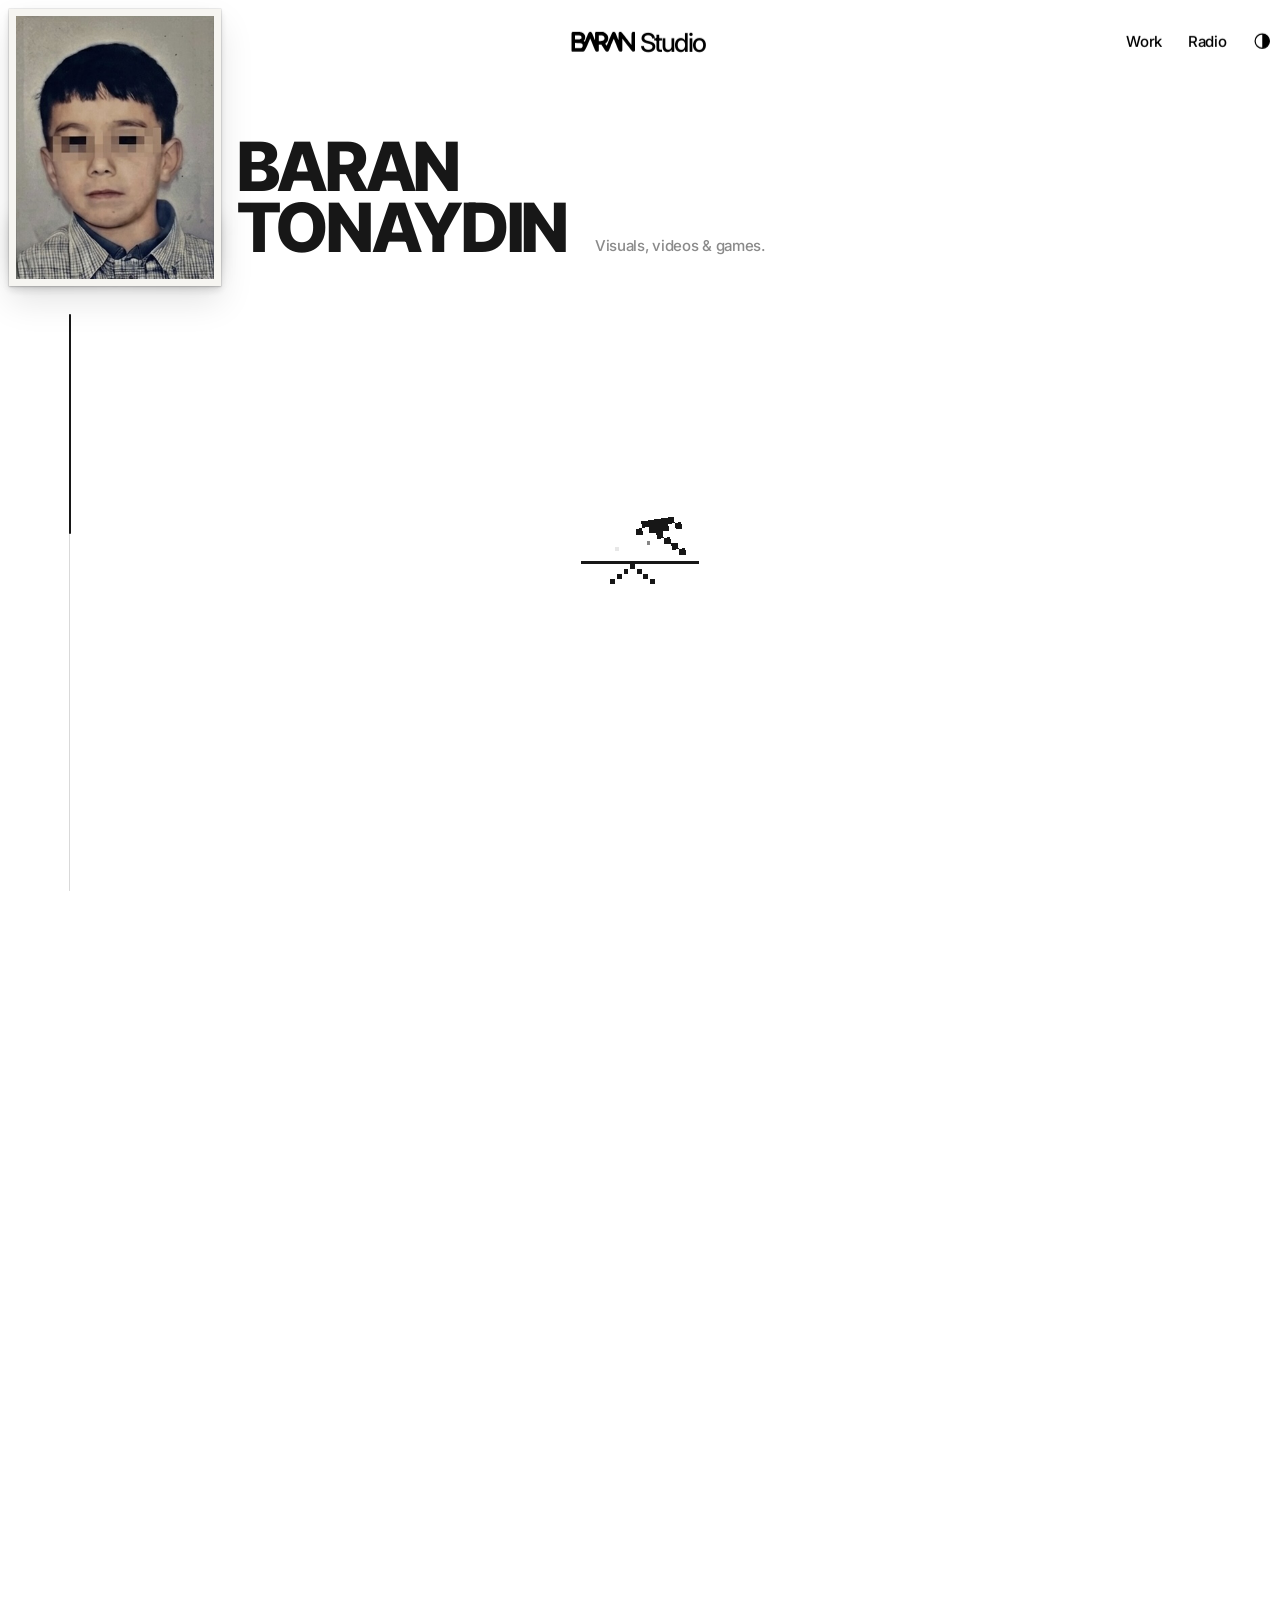
==== index.html @ 162d2691 "Describe the work as visuals, videos and games Co-Authored-By: Claude Opus 5.5 <noreply@anthropic.co" ====
<!DOCTYPE html>
<html lang="fr">
<head>
<meta charset="UTF-8">
<meta name="viewport" content="width=device-width, initial-scale=1.0">
<title>ΒΛRΛΝ Studio</title>
<meta name="description" content="ΒΛRΛΝ Studio.">
<link rel="icon" href="/assets/favicon.png" type="image/png">
<link rel="preconnect" href="https://fonts.googleapis.com">
<link rel="preconnect" href="https://fonts.gstatic.com" crossorigin>
<link href="https://fonts.googleapis.com/css2?family=Inter:wght@500&family=Inter+Tight:wght@800&display=swap" rel="stylesheet">
<link rel="preload" as="image" href="/assets/photo.jpg" fetchpriority="high">
<link rel="stylesheet" href="/style.css">
<script>
  // Runs before the first paint so a dark visitor never sees a white flash.
  (() => {
    let saved = null;
    try { saved = localStorage.getItem("theme"); } catch {}
    const dark = saved ? saved === "dark"
                       : matchMedia("(prefers-color-scheme: dark)").matches;
    if (dark) document.documentElement.dataset.theme = "dark";

    // The veil belongs to a genuine arrival on the site. Coming back to this
    // page from Work or Radio, a word is already remembered, so it is skipped.
    try {
      if (!sessionStorage.getItem("page-word")) {
        document.documentElement.dataset.veil = "";
      }
    } catch {
      document.documentElement.dataset.veil = "";
    }

    // Where the rail's thumb was on the page just left, so it is painted
    // there from the very first frame and can glide up from it.
    try {
      const at = sessionStorage.getItem("rail-at");
      if (at) document.documentElement.style.setProperty("--rail-was", at);
    } catch {}
  })();
</script>
</head>
<body class="is-home">

<div class="intro" aria-hidden="true">
  <svg class="intro__logo" viewBox="0 0 392 126" fill="none" xmlns="http://www.w3.org/2000/svg">
    <defs>
      <mask id="intro-pen" maskUnits="userSpaceOnUse" x="-20" y="-20" width="432" height="166">
        <path class="pen" pathLength="1" style="--d:0.459s;--t:0.000s" d="M78 114H11V11H52C66 11 74 21 74 35C74 49 66 59 52 59H11"/>
        <path class="pen" pathLength="1" style="--d:0.113s;--t:0.459s" d="M52 59C70 59 77.500 72 77.500 86C77.500 101 68 114 55 114"/>
        <path class="pen" pathLength="1" style="--d:0.334s;--t:0.572s" d="M82 127L97 58L115 12L157 127"/>
        <path class="pen" pathLength="1" style="--d:0.368s;--t:0.906s" d="M157 127V11H190C205 11 214.500 23 214.500 40C214.500 57 205 69 190 69H157"/>
        <path class="pen" pathLength="1" style="--d:0.091s;--t:1.274s" d="M190 69L221 127"/>
        <path class="pen" pathLength="1" style="--d:0.337s;--t:1.365s" d="M218 127L260 12L301 127"/>
        <path class="pen" pathLength="1" style="--d:0.498s;--t:1.702s" d="M301 127V11L380 114V-2"/>
        <rect class="pen-seal" x="-20" y="-20" width="432" height="166" fill="#fff"/>
      </mask>
    </defs>
    <path mask="url(#intro-pen)" fill="currentColor" fill-rule="evenodd" clip-rule="evenodd" d="M6 0.945006C4.9 1.39601 3.1 2.764 2 3.987C0.0500014 6.155 1.36055e-06 7.61802 1.36055e-06 62.687V119.164C1.36055e-06 119.164 0.617274 122.257 2 123.517C3.41477 124.807 6.64002 125.097 6.64002 125.097L40.895 124.799L73.5 124.114C73.5 124.114 78.5 122.614 79 121.614C79.5 120.614 84.007 121.058 106.31 64.5C110.214 54.6 113.915 45.15 114.535 43.5C115.742 40.291 116.174 41.295 140.6 104C147.693 122.211 149.887 125 157.116 125C160.996 125 163.439 125.051 166 122.517C167.385 121.147 168.5 118.2 168.5 118.2V99.1V80H176.353H184.206L197.1 100.93C205.047 113.83 211.013 122.463 212.651 123.43C215.78 125.278 221.728 125.479 224.816 123.841C228.872 121.69 229.156 121.1 241.146 90C244.22 82.025 247.522 73.7 248.482 71.5C249.442 69.3 252.366 61.95 254.98 55.167C257.594 48.383 260.084 43.208 260.513 43.667C260.941 44.125 267.213 60.025 274.449 79C281.685 97.975 288.369 115.007 289.303 116.849C292.073 122.317 295.982 125 301.177 125C304.988 125 307.417 124.658 310 122.114C311.292 120.842 312.5 118.2 312.5 118.2V80.447V42.693L327.807 63.097C336.226 74.318 349.53 92.038 357.372 102.473C365.214 112.907 372.838 122.242 374.315 123.216C379.52 126.649 388.004 124.579 390.415 119.288C391.153 117.667 391.5 99.224 391.5 61.557V5.97817C391.5 5.97817 390.5 2.97823 389 1.97823C387.5 0.978226 379.009 -1.004 374.572 1.616C368.961 4.931 369.024 4.465 368.704 44.816L368.408 82.131L352.34 60.816C343.503 49.092 330.485 31.787 323.411 22.36C316.338 12.933 309.155 4.04598 307.449 2.60998C303.059 -1.08302 296.648 -0.224362 292 2.97818C290.668 3.89562 290 5.97818 290 5.97818L289.5 29.166L289 52.5L285.371 43.5C276.597 21.741 270.321 6.534 269.417 4.845C268.126 2.433 263.292 -0.0010022 259.8 0.0039978C255.806 0.0089978 251.095 3.20699 249.298 7.13199C248.45 8.98399 245.032 17.25 241.703 25.5C238.373 33.75 231.566 50.536 226.575 62.801C221.584 75.067 217 85.478 217 86C216 88 215.364 86.513 211.5 80.269L207.696 73.559L210.348 71.939C214.021 69.695 220.036 62.841 222.321 58.295C226.607 49.769 227.501 37.788 224.583 27.986C221.476 17.552 211.715 7.226 200.844 2.875C195.348 0.673998 193.701 0.534005 173.17 0.518005L151.339 0.499999C151.339 0.499999 149.152 0.610518 147.5 2.92014C145.848 5.22977 145.5 7.03201 145.5 7.03201L145.47 29.766C145.448 45.692 145.134 51.976 144.42 50.751C143.86 49.789 140.494 41.689 136.941 32.751C133.388 23.813 130.064 15.6 129.555 14.5C129.046 13.4 127.74 10.394 126.652 7.82101C124.399 2.48801 120.663 0 114.908 0C108.841 0 106.323 3.833 96.841 27.5C92.214 39.05 87.821 49.85 87.079 51.5C86.337 53.15 85.154 56.144 84.449 58.154L83.168 61.808L79.297 59.247L75.427 56.686L77.869 54.093C83.52 48.093 84.967 44.108 84.984 34.5C84.999 26.169 84.751 25.04 81.646 19.316C76.614 10.039 69.861 4.618 59.568 1.595C55.254 0.328 49.393 0.0129883 31.068 0.0629883C18.381 0.0979883 7.1 0.495006 6 0.945006ZM55.42 23.585C60.662 25.682 62.5 28.709 62.5 35.242C62.5 45.943 58.485 48 37.599 48H22.5V35V22H36.98C47.862 22 52.444 22.394 55.42 23.585ZM192.128 23.6C194.258 24.479 196.835 25.942 197.856 26.85C202.948 31.377 205.102 42.02 202.095 47.8C198.295 55.103 191.416 58 177.874 58H168.5V40V22H178.378C185.151 22 189.473 22.503 192.128 23.6ZM61.606 72.855C67.871 75.954 69.7 78.925 69.7 85.997C69.7 92.869 67.898 96.503 62.732 100.046C59.305 102.396 58.375 102.514 40.827 102.829L22.5 103.159V86.443V69.727L39.856 70.204C55.072 70.623 57.753 70.95 61.606 72.855Z"/>
  </svg>
</div>

  <a class="head__photo" href="/" aria-label="Accueil">
    <img draggable="false" src="/assets/photo.jpg" alt="" width="292" height="387" decoding="sync" fetchpriority="high">
  </a>

  <div class="head__intro">
    <h1 class="head__name">Baran<br>TONAYDIN</h1>
    <p class="head__about">Visuals, videos &amp; games.</p>
  </div>

  <div class="progress" aria-hidden="true">
    <span class="progress__thumb"></span>
  </div>

  <header class="head">
    <div class="head__brand">
      <a class="head__home" href="/" aria-label="Accueil">
        <img draggable="false" src="/assets/logo.svg" alt="BARAN" class="head__logo">
      </a>
      <span class="head__word">Studio</span>
    </div>
    <div class="head__right">
      <nav class="sections">
        <a class="sections__item" href="/work/">Work</a>
        <a class="sections__item" href="/radio/">Radio</a>
      </nav>
      <button class="theme" type="button" aria-label="Changer l'apparence" aria-pressed="false">
        <svg class="theme__icon" viewBox="0 0 24 24" aria-hidden="true">
          <circle cx="12" cy="12" r="9.25" fill="none" stroke="currentColor" stroke-width="1.6"/>
          <path d="M12 2.75A9.25 9.25 0 0 1 12 21.25Z" fill="currentColor"/>
        </svg>
      </button>
    </div>
  </header>

<div class="shell">

  <main class="page">

  <figure class="mining">
    <img src="/assets/mining.svg" alt="Page en construction">
  </figure>

</main>

</div>

<script src="/script.js"></script>
</body>
</html>
---- style.css ----
:root {
  /* Flat grounds, so large work can sit on them with nothing behind it. */
  --bg: #ffffff;
  --fg: #171717;
  --muted: #8a8a8a;
  --ink: #02091e;
  --art-invert: 0;
  --pad: clamp(6px, 0.7vw, 9px);
  --photo-big: clamp(104px, 16.6vw, 300px);
  --grow-from: 0.24;
  /* Resting size, derived from the large one so the two animations are exact
     inverses of each other. */
  --photo-w: calc(var(--photo-big) * var(--grow-from));
  --rail-gap: clamp(16px, 2.2vw, 30px);
  --ease: cubic-bezier(0.22, 0.75, 0.2, 1);
  --grow-in: 1.6s var(--ease) 0.15s both;
  --grow-veiled: 1.6s var(--ease) 2.3s both;
  --grow-out: 1.6s var(--ease) 0.15s both;
  --veil: rgba(255, 255, 255, 0.62);
  --photo-h: calc(var(--photo-w) * 409 / 314);
  --photo-small-h: calc(var(--photo-big) * var(--grow-from) * 409 / 314);
  /* How many screens tall a page is. The thumb reads it too, so it is the
     right length on the first paint instead of popping in once script runs. */
  --page-screens: 2.6;
  --word-size: clamp(20.4px, 2.23vw, 25.9px);
  --word-gap: clamp(3px, 0.4vw, 5px);
  /* "Studio" set in Inter 500 at this tracking is 2.64em wide. */
  --studio-w: calc(var(--word-size) * 2.64);
}

/* The large format belongs to the landing page. Both values are restated
   together: a custom property resolves against the element it is declared
   on, so redefining only the width would leave the height behind. */
body.is-home {
  --photo-w: var(--photo-big);
  --photo-h: calc(var(--photo-w) * 409 / 314);
}

[data-theme="dark"] {
  --bg: #000000;
  --fg: #ededed;
  --muted: #7d7d7d;
  --ink: #e9eaf0;
  --art-invert: 1;
  --veil: rgba(0, 0, 0, 0.62);
}

* {
  box-sizing: border-box;
  margin: 0;
  padding: 0;
}

img {
  -webkit-touch-callout: none;
  -webkit-user-drag: none;
  -webkit-user-select: none;
  user-select: none;
}

html {
  background: var(--bg);
  /* Stops the page rubber-banding past its ends; the rail shows the push
     instead. */
  overscroll-behavior-y: none;
}

body {
  max-width: 100%;
  /* clip, not hidden: hidden would turn the body into a second scroll
     container nested in the page's own, which jams the wheel. */
  overflow-x: clip;
  background: var(--bg);
  color: var(--fg);
  transition: background-color 0.35s ease, color 0.35s ease;
  font-family: "Helvetica Neue", Arial, sans-serif;
  -webkit-font-smoothing: antialiased;
  display: flex;
  min-height: 100svh;
  padding: var(--pad);
}

.shell {
  width: 100%;
  display: flex;
  flex-direction: column;
  gap: clamp(10px, 1.4vw, 15px);
  /* The header is fixed, so its space has to be held open here. */
  padding-top: calc(var(--photo-h) + clamp(10px, 1.4vw, 15px));
  min-height: calc(var(--page-screens) * 100svh);
  opacity: 0;
  animation: rise 0.7s ease forwards 0.1s;
}

@keyframes rise {
  from { opacity: 0; transform: translateY(10px); }
  to   { opacity: 1; transform: translateY(0); }
}

/* The row stays put while the page scrolls and inverts itself against
   whatever passes beneath: difference blending turns white into black over
   light areas and leaves it white over dark ones. */
.head {
  position: fixed;
  /* Fixed on the reduced photo's midline, the same on every page, so it
     never moves while the photo grows or folds back. */
  top: calc(var(--pad) + var(--photo-small-h) / 2);
  transform: translateY(-50%);
  left: var(--pad);
  right: var(--pad);
  z-index: 10;
  display: grid;
  grid-template-columns: 1fr auto 1fr;
  align-items: start;
  gap: 12px;
  color: #fff;
  mix-blend-mode: difference;
}

/* Only the logo sits in this box, so the centred position never depends on
   the length of the page's name. */
.head__brand {
  grid-column: 2;
  justify-self: center;
  position: relative;
  display: block;
  /* Pulled left by half of "Studio" and its gap, so on the landing page the
     logo and the word are centred as one. The shift is the same fixed amount
     on every page, which keeps the logo exactly where it is when the word
     changes. */
  transform: translateX(calc((var(--word-gap) + var(--studio-w)) / -2));
}

.head__home {
  display: block;
}

.head__logo {
  height: clamp(16px, 1.75vw, 20.3px);
  width: auto;
  display: block;
  filter: brightness(0) invert(1);
}

/* Grows into place from its top left corner on the landing page, so it
   opens down and to the right without shifting anything around it. */
.is-home .head__photo {
  transform-origin: top left;
  animation: photo-grow var(--grow-in);
}

/* --fold is 1 at the top of the landing page and falls to the reduced scale
   as it is scrolled, so the photo closes back down under the reader's hand.
   It sits in the end keyframe because a finished animation keeps holding
   that value, and would override a transform set any other way. */
@keyframes photo-grow {
  from { transform: scale(var(--grow-from)); --photo-scale: var(--grow-from); }
  to   { transform: scale(var(--fold, 1)); --photo-scale: var(--fold, 1); }
}

/* Shares the photo's timing and curve, so the gap between the two stays
   constant while the photo opens and the rail gives up the room. */
.is-home .progress {
  animation: rail-follow var(--grow-in);
}

/* Behind the veil the opening holds until it has cleared. Declared after the
   plain case so it wins on equal specificity. */
[data-veil] .head__photo {
  animation: photo-grow var(--grow-veiled);
}

[data-veil] .progress {
  animation: rail-follow var(--grow-veiled);
}

[data-from-studio] .head__photo {
  transform-origin: top left;
  animation: photo-shrink var(--grow-out);
}

@keyframes photo-shrink {
  /* --from-fold is how open the photo still was when the landing page was
     left: 1 at its top, less if scrolling had begun to close it. */
  from {
    transform: scale(calc(var(--from-fold, 1) / var(--grow-from)));
    --photo-scale: calc(var(--from-fold, 1) / var(--grow-from));
  }
  to   { transform: scale(1); --photo-scale: 1; }
}

[data-from-studio] .progress {
  animation: rail-follow-back var(--grow-out);
}

@keyframes rail-follow-back {
  from { top: calc(var(--pad) + var(--photo-h) * var(--from-fold, 1) / var(--grow-from) + var(--rail-gap)); }
  to   { top: calc(var(--pad) + var(--photo-h) + var(--rail-gap)); }
}

@keyframes rail-follow {
  from { top: calc(var(--pad) + var(--photo-h) * var(--grow-from) + var(--rail-gap)); }
  to   { top: calc(var(--pad) + var(--photo-h) * var(--fold, 1) + var(--rail-gap)); }
}

/* The photo changes size by being scaled, which would scale its shadow with
   it: a shrunken photo would cast a shrunken shadow. --photo-scale mirrors
   the scale in force and every shadow length is divided by it, so the shadow
   stays the same depth on screen whatever the photo's size, and matches from
   one page to the next. Registered as a number so it animates alongside the
   transform instead of flipping halfway. */
@property --photo-scale {
  syntax: "<number>";
  inherits: true;
  initial-value: 1;
}

.head__photo {
  --k: calc(1 / var(--photo-scale));
  position: fixed;
  top: var(--pad);
  left: var(--pad);
  z-index: 11;
  display: block;
}

/* A print resting on paper: a tight contact shadow at the edge plus wider,
   fainter layers. One big blur would read as a smudge on this near-white
   background. */
.head__photo img {
  /* The file is the picture alone. Its white margin is drawn here instead of
     being part of the scan, so it is even on all four sides, perfectly
     straight, and stays crisp at any size. 11 parts in 314 of the width,
     which with the picture's own proportions gives the print its 314 by 409
     overall shape. */
  box-sizing: border-box;
  width: var(--photo-w);
  height: auto;
  display: block;
  border: calc(var(--photo-w) * 11 / 314) solid #f6f5f1;
  /* The first layer is the cut edge of the paper: a hairline that keeps the
     white margin readable against a white page. */
  box-shadow:
    0 0 0 calc(0.5px * var(--k)) rgba(0, 0, 0, 0.13),
    0 calc(1px * var(--k)) calc(2px * var(--k)) rgba(0, 0, 0, 0.17),
    0 calc(4px * var(--k)) calc(8px * var(--k)) rgba(0, 0, 0, 0.12),
    0 calc(16px * var(--k)) calc(32px * var(--k)) rgba(0, 0, 0, 0.10);
}

/* The bottom corners lift a hair off the surface, so the shadow pools there. */
.head__photo::before,
.head__photo::after {
  content: "";
  position: absolute;
  z-index: -1;
  bottom: 5%;
  width: 44%;
  height: 20%;
  background: rgba(0, 0, 0, 0.27);
  filter: blur(calc(10px * var(--k)));
}

.head__photo::before {
  left: 3%;
  transform: rotate(-2.5deg);
}

.head__photo::after {
  right: 3%;
  transform: rotate(2.5deg);
}

.head__word {
  font-family: "Inter", "Helvetica Neue", Arial, sans-serif;
  /* Inter's cap height is 0.7495em, so this lands the capital exactly on the
     logo's height at every viewport width. */
  font-size: var(--word-size);
  font-weight: 500;
  letter-spacing: -0.07em;
  color: inherit;
  white-space: nowrap;
  /* Hangs off the logo instead of sharing its box, so neither this page's
     word nor the one being typed over it can move the logo. */
  position: absolute;
  left: 100%;
  top: 50%;
  transform: translateY(-50%);
  margin-left: var(--word-gap);
}

.head__word.is-typing::after {
  content: "";
  display: inline-block;
  width: 0.07em;
  /* A real text caret: taller than the capitals, dipping below the baseline,
     yet still inside the line so it cannot nudge the word. */
  height: 1.08em;
  margin-left: 0.05em;
  vertical-align: -0.19em;
  background: currentColor;
  animation: caret 0.9s steps(1, end) infinite;
}

@keyframes caret {
  0%, 49.9% { opacity: 1; }
  50%, 100% { opacity: 0; }
}

.head__right {
  grid-column: 3;
  justify-self: end;
  display: flex;
  align-items: center;
  gap: clamp(17px, 2.1vw, 26px);
}

.theme {
  display: block;
  border: 0;
  padding: 0;
  background: none;
  color: inherit;
  cursor: pointer;
  -webkit-tap-highlight-color: transparent;
  transition: opacity 0.2s ease;
}

.theme:hover,
.theme:focus-visible {
  opacity: 0.45;
}

.theme__icon {
  transform: rotate(var(--theme-turn, 0deg));
  transition: transform 0.7s var(--ease);
  display: block;
  width: clamp(14.5px, 1.6vw, 18.5px);
  height: clamp(14.5px, 1.6vw, 18.5px);
}

.sections {
  display: flex;
  flex-wrap: wrap;
  justify-content: flex-end;
  gap: 6px clamp(17px, 2.1vw, 26px);
}

.sections__item {
  font-family: "Inter", "Helvetica Neue", Arial, sans-serif;
  font-size: clamp(12px, 1.3vw, 15px);
  font-weight: 500;
  letter-spacing: -0.02em;
  color: inherit;
  text-decoration: none;
  transition: opacity 0.2s ease;
}

.sections__item:hover,
.sections__item:focus-visible {
  opacity: 0.45;
}

/* The name and a line about the work, set against the foot of the large
   photo like the caption of a portrait. The pair hangs off the photo's
   bottom right corner, follows that corner as scrolling folds the photo
   away, and is gone before the photo is half closed: the fade is a straight
   line through --fold that the browser clamps at both ends. */
.head__intro {
  position: fixed;
  left: calc(var(--pad) + var(--photo-big) * var(--fold, 1) + clamp(10px, 1.2vw, 16px));
  /* A little above the photo's bottom edge, the lift shrinking with it. */
  top: calc(var(--pad) + (var(--photo-big) * 409 / 314 - clamp(16px, 2.2vw, 30px)) * var(--fold, 1));
  transform: translateY(-100%);
  z-index: 9;
  display: flex;
  align-items: flex-end;
  gap: clamp(16px, 2.2vw, 32px);
  opacity: calc((var(--fold, 1) - 0.55) / 0.45);
  /* Arrives once the photo has nearly finished opening. */
  animation: name-in 0.9s var(--ease) 1.1s backwards;
}

[data-veil] .head__intro {
  animation-delay: 3.25s;
}

/* Display setting: heavy, narrow-cut capitals stacked tight, like an
   editorial headline. Inter Tight is the compact cut of the site's own
   typeface, so it stays in the family. */
.head__name {
  font-family: "Inter Tight", "Helvetica Neue", Arial, sans-serif;
  font-size: clamp(40px, 5.3vw, 70px);
  font-weight: 800;
  line-height: 0.9;
  letter-spacing: -0.035em;
  text-transform: uppercase;
  white-space: nowrap;
}

/* Quiet beside the name: the page links' type, a step lighter in colour,
   resting on the same baseline as the last line of the name. */
.head__about {
  max-width: 24ch;
  /* The capitals' line box runs a little below their baseline. */
  margin-bottom: 0.15em;
  font-family: "Inter", "Helvetica Neue", Arial, sans-serif;
  font-size: clamp(12px, 1.3vw, 15px);
  font-weight: 500;
  line-height: 1.3;
  letter-spacing: -0.02em;
  color: var(--muted);
}

/* No room beside the name on a phone: the line drops beneath it instead. */
@media (max-width: 700px) {
  .head__about {
    position: absolute;
    top: calc(100% + 10px);
    left: 0;
    margin: 0;
    width: max-content;
    max-width: min(24ch, calc(100vw - 100% - 2 * var(--pad)));
  }
}

@keyframes name-in {
  from { opacity: 0; transform: translate(-8px, -100%); }
}

/* Where you are in the page, read against the left margin under the photo. */
.progress {
  /* The overshoot is what makes the rail read as swelling rather than just
     getting wider. */
  --spring: cubic-bezier(0.34, 1.56, 0.64, 1);
  position: fixed;
  /* As far from the reduced photo's right edge as the photo is from the
     page's left one, so the photo sits centred between the two. The same on
     every page, so it never shifts sideways when the photo changes size. */
  left: calc(var(--pad) * 2 + var(--photo-big) * var(--grow-from));
  top: calc(var(--pad) + var(--photo-h) + var(--rail-gap));
  bottom: var(--pad);
  width: 1px;
  z-index: 9;
  /* A drag on it scrubs the page, so the browser must not also pan. */
  touch-action: none;
  -webkit-user-select: none;
  user-select: none;
}

.progress::before {
  content: "";
  position: absolute;
  top: 0;
  bottom: 0;
  left: 50%;
  width: 1px;
  margin-left: -0.5px;
  border-radius: 99px;
  background: var(--fg);
  opacity: 0.16;
  /* Short enough to read as instant, long enough not to flicker. */
  transition: width 0.12s ease-out, margin-left 0.12s ease-out, opacity 0.12s ease-out;
}

/* A hairline is impossible to aim at: this invisible band around it is what
   the pointer actually catches. */
.progress::after {
  content: "";
  position: absolute;
  inset: -6px -13px;
}

/* The thumb is only a carrier that the script slides along the track; what
   is seen is drawn inside it, free to swell and bounce without disturbing
   that movement. */
.progress__thumb {
  position: absolute;
  top: 0;
  left: 0;
  width: 1px;
  height: calc(100% / var(--page-screens));
  /* Painted where the last page left it, before any script runs, so it has
     no chance to flash at the top first. A percentage here is of the thumb's
     own length, and the track is that length times the screen count. */
  transform: translateY(calc(100% * (var(--page-screens) - 1) * var(--rail-was, 0)));
  will-change: transform;
}

.progress__thumb::before {
  content: "";
  position: absolute;
  top: 0;
  bottom: 0;
  left: 50%;
  /* Heavier than the rail and centred on it. */
  width: 2px;
  margin-left: -1px;
  border-radius: 99px;
  background: var(--fg);
  transition: width 0.12s ease-out, margin-left 0.12s ease-out;
}

/* In use, under the pointer or while the page is moving, the rail fattens
   the way a media scrubber does when it is touched. */
.progress.is-active::before {
  width: 1.5px;
  margin-left: -0.75px;
  opacity: 0.2;
}

.progress.is-active .progress__thumb::before {
  width: 3px;
  margin-left: -1.5px;
}

/* Pushed against either end, by a wheel that keeps turning or a drag that
   goes too far, the thumb gives a little: it slides past the stop and
   squashes against it. --push is how far past, in pixels, signed; the script
   drives it frame by frame as a spring, so no transition is involved. */
.progress__thumb::before {
  transform:
    translateY(calc(var(--push, 0) * 1px))
    scaleY(calc(1 - max(var(--push, 0), -1 * var(--push, 0)) * 0.018));
}

.progress__thumb[data-stop="end"]::before {
  transform-origin: 50% 100%;
}

.progress__thumb[data-stop="start"]::before {
  transform-origin: 50% 0;
}


.page {
  flex: none;
  min-height: 55vh;
  display: flex;
  align-items: center;
  justify-content: center;
}

.mining {
  width: clamp(88px, 13vw, 132px);
}

.mining img {
  width: 100%;
  height: auto;
  display: block;
  filter: invert(var(--art-invert));
}

/* Opening veil: the site is revealed as it slides away, which is the moment
   the photo starts growing. */
.intro {
  display: none;
}

[data-veil] .intro {
  position: fixed;
  inset: 0;
  z-index: 50;
  display: grid;
  place-items: center;
  background: var(--veil);
  backdrop-filter: blur(14px);
  -webkit-backdrop-filter: blur(14px);
  pointer-events: none;
  animation: intro-lift 0.9s cubic-bezier(0.76, 0, 0.24, 1) 1.58s both;
}

@keyframes intro-lift {
  from { transform: translateY(0); }
  to   { transform: translateY(-101%); }
}

.intro__logo {
  /* The strokes' timings in the markup add up to 2.2s; this scales them. */
  --pen-pace: 0.58;
  width: clamp(150px, 20vw, 250px);
  height: auto;
  display: block;
  overflow: visible;
  color: var(--fg);
}

/* The logo is written, not filled in: a pen as wide as the letterforms runs
   along each one's skeleton, from the foot of the B to the last stem of the N,
   and the real outline shows through wherever it has passed. Every stroke
   moves at the same constant speed and starts the instant the previous one
   ends, so the line never stalls between letters. Each path is
   normalised to length 1 so a single dash covers it. */
.pen {
  stroke: #fff;
  stroke-width: 27;
  /* Round like the letterforms themselves, so the line advances with the
     same soft tip the finished logo ends on. */
  stroke-linecap: round;
  stroke-linejoin: round;
  stroke-dasharray: 1;
  stroke-dashoffset: 1;
  /* A round cap would leave a dot at the start of every line still waiting
     its turn, so each one stays hidden until the pen touches down. */
  opacity: 0;
  animation:
    pen-write calc(var(--d) * var(--pen-pace)) linear forwards,
    pen-down 0.01s linear forwards;
  animation-delay: calc(0.2s + var(--t) * var(--pen-pace));
}

/* The pen is kept close to the letters' own width so its tip reads as round;
   once the last stroke lands, the whole outline is uncovered to catch the
   hairline the pen may have missed along an edge. */
.pen-seal {
  opacity: 0;
  animation: pen-down 0.12s linear 1.48s forwards;
}

@keyframes pen-down {
  to { opacity: 1; }
}

@keyframes pen-write {
  to { stroke-dashoffset: 0; }
}

/* The pointer is a thin square. It only replaces the system cursor once the
   script has taken over, and only where there is a real mouse, so touch
   screens and a failed script both keep the normal behaviour. */
@media (hover: hover) and (pointer: fine) {
  .has-cursor,
  .has-cursor * {
    cursor: none;
  }
}

.cursor {
  position: fixed;
  /* Centred on the pointer. It needs a real box of its own: a zero-sized
     element is dropped from the appearance change's live layers. */
  top: -5.5px;
  left: -5.5px;
  width: 11px;
  height: 11px;
  z-index: 100;
  pointer-events: none;
  /* Same trick as the header: white under difference blending comes out as
     the inverse of whatever lies beneath, on the paper, the photo and the
     dark theme alike. No will-change here: promoting the layer makes WebKit
     drop the blending. */
  mix-blend-mode: difference;
  opacity: 0;
  transition: opacity 0.2s ease;
}

.cursor.is-visible {
  opacity: 1;
}

/* Four corners that meet into a square at rest. Over anything clickable the
   square turns onto its point and each corner flips over as it pulls away,
   leaving four arrowheads aimed at the centre: a game reticle locking on. */
.cursor__shape {
  position: absolute;
  top: 0;
  left: 0;
  width: 11px;
  height: 11px;
  overflow: visible;
  fill: none;
  stroke: #fff;
  stroke-width: 1;
  transition: transform 0.35s var(--ease);
}

/* Over a mid-tone the inverse would be just as grey, so the script picks
   plain black or white instead. */
.cursor.is-solid {
  mix-blend-mode: normal;
}

.cursor.is-solid .cursor__shape {
  stroke: var(--cursor-ink, #fff);
}

.cursor__corner {
  /* Each corner turns about its own middle, not the square's. */
  transform-box: fill-box;
  transform-origin: center;
  transition: transform 0.35s var(--ease);
}

.cursor.is-over .cursor__shape {
  transform: rotate(45deg);
}

.cursor.is-over .cursor__corner {
  /* Flipped as it moves out, so its point ends up aimed at the centre. */
  transform: translate(calc(var(--x) * 3.5px), calc(var(--y) * 3.5px)) rotate(180deg);
}

/* Focus effect borrowed from tvOS: under the pointer the print lifts off the
   page, leans with it, and a soft glare slides across its surface. The tilt
   lives on the picture, not the link, so it never fights the grow and shrink
   animations that own the link's transform. */
.head__photo img,
.head__shine {
  transform:
    perspective(600px)
    rotateX(var(--tilt-x, 0deg))
    rotateY(var(--tilt-y, 0deg))
    scale(var(--lift, 1));
  transition: transform 0.6s var(--ease), box-shadow 0.6s var(--ease), opacity 0.4s ease;
}

.head__shine {
  position: absolute;
  inset: 0;
  /* Lets the pointer through, so the picture itself stays what is hovered. */
  pointer-events: none;
  background: radial-gradient(
    circle at var(--glare-x, 50%) var(--glare-y, 0%),
    rgba(255, 255, 255, 0.36),
    rgba(255, 255, 255, 0.08) 38%,
    rgba(255, 255, 255, 0) 68%
  );
  opacity: 0;
}

.head__photo.is-lit {
  --lift: 1.06;
}

/* Already at full size on the landing page: there it only leans and catches
   the light, without growing any further. */
.is-home .head__photo.is-lit {
  --lift: 1;
}

/* Quick while it is being steered, slow when it settles back. */
.head__photo.is-lit img,
.head__photo.is-lit .head__shine {
  transition-duration: 0.18s, 0.4s, 0.3s;
  transition-timing-function: ease-out;
}

.head__photo.is-lit img {
  box-shadow:
    0 0 0 calc(0.5px * var(--k)) rgba(0, 0, 0, 0.13),
    0 calc(2px * var(--k)) calc(4px * var(--k)) rgba(0, 0, 0, 0.16),
    0 calc(10px * var(--k)) calc(20px * var(--k)) rgba(0, 0, 0, 0.16),
    0 calc(28px * var(--k)) calc(56px * var(--k)) rgba(0, 0, 0, 0.18);
}

.head__photo.is-lit .head__shine {
  opacity: 1;
}

/* Under the pointer a ring of light spreads across the logo once, starting
   from the exact spot the pointer came in at: the same glare that slides
   over the photo. The letters never leave; the ring only dims what it passes
   over. Its radius has to be a registered length to be animated at all. */
@property --glint-r {
  syntax: "<length>";
  inherits: false;
  initial-value: -8px;
}

/* Wraps the logo once the script is running. The padding, cancelled by an
   equal negative margin, gives the mask room for the letters to swell past
   their own box without being cut off. */
.head__mark {
  --room: 5px;
  position: relative;
  display: block;
  padding: var(--room);
  margin: calc(var(--room) * -1);
}

.head__mark.is-glinting {
  --ring: radial-gradient(
    circle at var(--glint-x, 0px) var(--glint-y, 50%),
    #000 calc(var(--glint-r) - 7px),
    rgba(0, 0, 0, 0.5) var(--glint-r),
    #000 calc(var(--glint-r) + 7px)
  );
  -webkit-mask: var(--ring);
  mask: var(--ring);
  /* Linear, so the script can tell when the ring reaches each slice. */
  animation: logo-glint 1.7s linear;
}

/* Far enough to clear the logo from whichever end it started at. */
@keyframes logo-glint {
  from { --glint-r: -8px; }
  to   { --glint-r: 72px; }
}

/* The swell that follows the pointer. The logo is cut into thin vertical
   slices, each a full copy clipped to its own sliver; the slices nearest the
   pointer are stretched taller, so a bulge sits under it and travels with it
   for as long as it stays on the logo. The slices only stand in for the real
   image while the logo is hovered. */
.head__strip {
  position: absolute;
  top: var(--room);
  left: var(--room);
  visibility: hidden;
  /* Height only: widening a slice would spill its stretched edge over the
     neighbours and roughen the diagonals. */
  transform: scaleY(var(--swell, 1));
  transition: transform 0.14s ease-out;
}

.head__mark.is-swelling .head__strip {
  visibility: visible;
}

.head__mark.is-swelling .head__logo:not(.head__strip) {
  visibility: hidden;
}

/* Changing the appearance: the page is photographed before and after, and
   the new picture is uncovered through a circle growing out of the button. */
.is-wiping::view-transition-old(root),
.is-wiping::view-transition-new(root) {
  animation: none;
  mix-blend-mode: normal;
}

.is-wiping::view-transition-new(root) {
  animation: theme-wipe 0.75s cubic-bezier(0.4, 0, 0.2, 1);
}

@keyframes theme-wipe {
  from { clip-path: circle(0 at var(--wipe-x) var(--wipe-y)); }
  to   { clip-path: circle(var(--wipe-r) at var(--wipe-x) var(--wipe-y)); }
}

/* The circle is the transition; the colour fade underneath would only muddy
   the picture it uncovers. */
.is-wiping body {
  transition: none;
}

/* Named so it is carried as its own live layer above the two pictures,
   instead of freezing inside them for the length of the wipe. */
.cursor {
  view-transition-name: cursor;
}

::view-transition-group(cursor),
::view-transition-new(cursor) {
  animation: none;
}

::view-transition-old(cursor) {
  display: none;
}

/* Going from one page to another, the browser holds the last picture of the
   old page and dissolves it into the new one. Whatever is not quite ready on
   the first frame of the new page, the photo and its shadow above all, is
   covered instead of flashing. */
@view-transition {
  navigation: auto;
}

::view-transition-old(root),
::view-transition-new(root) {
  animation-duration: 0.22s;
}
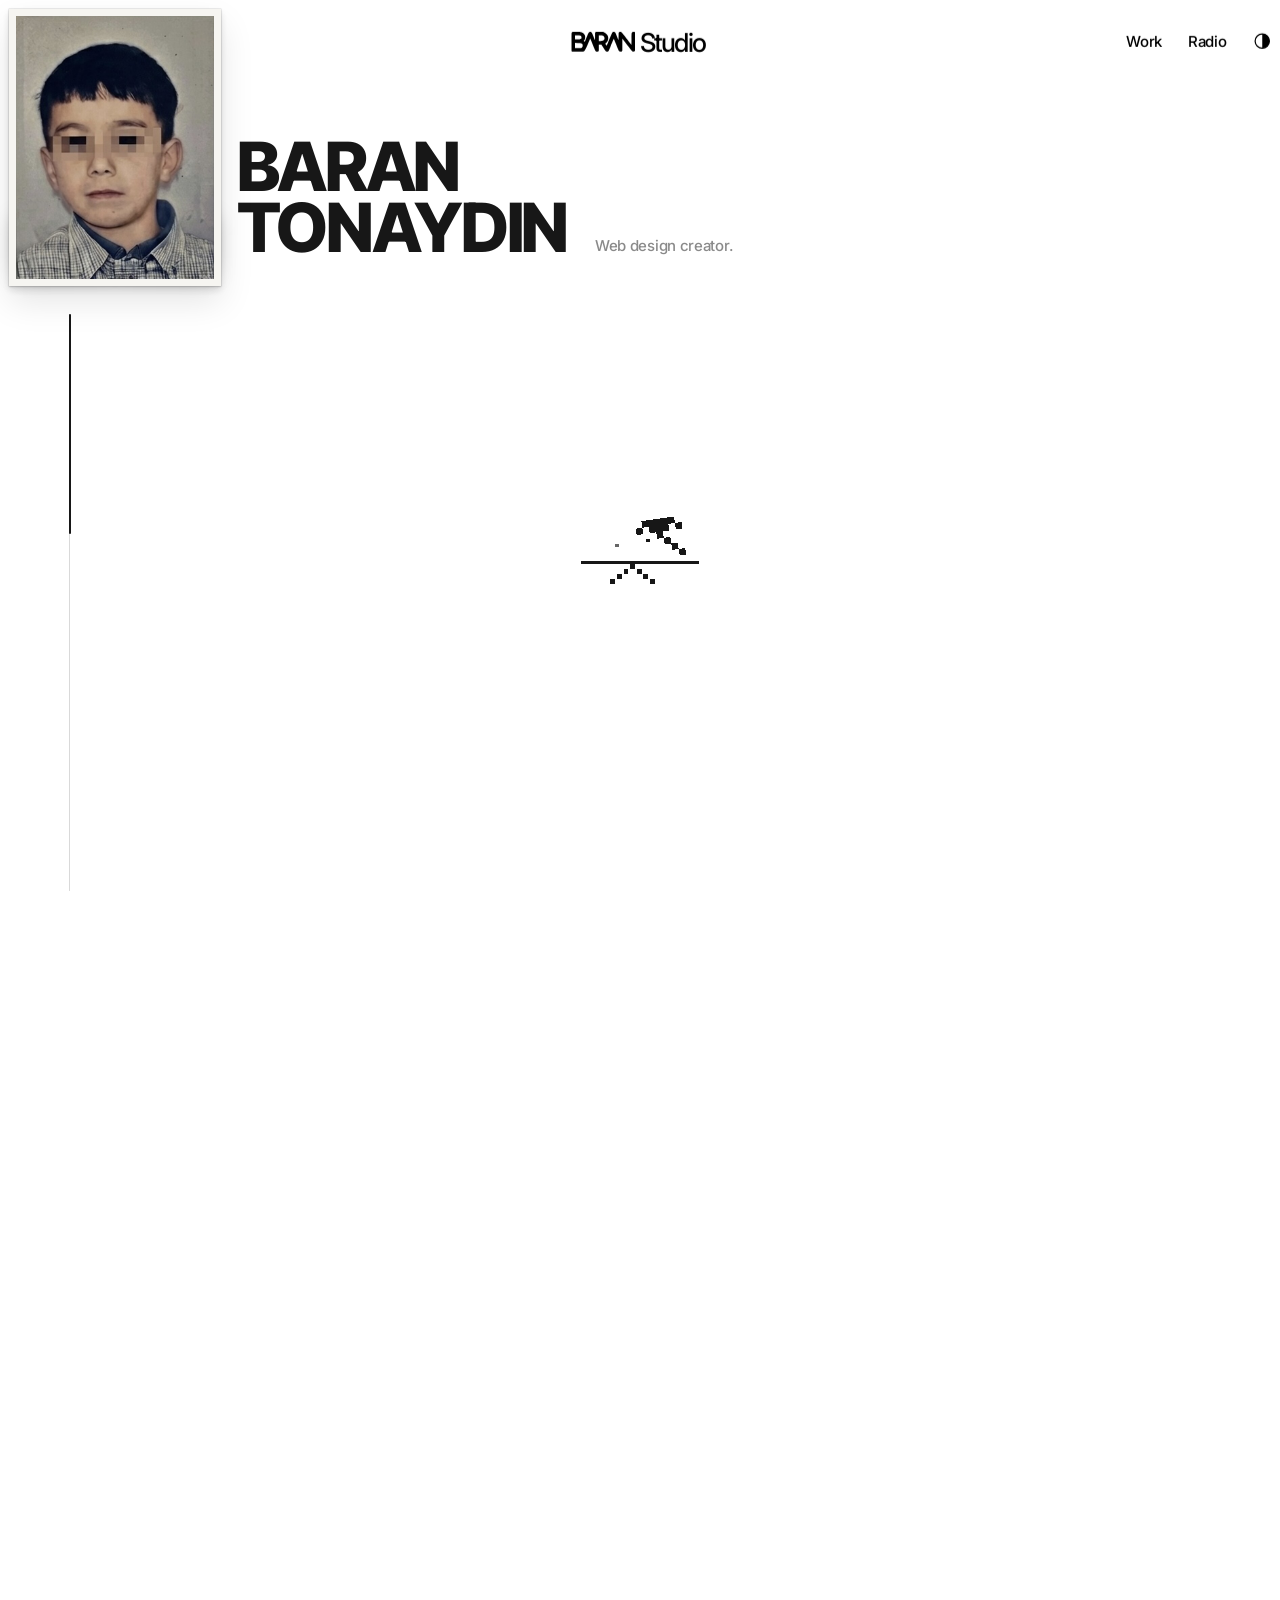
==== commit 5b11cd71: "Describe the work as web design Co-Authored-By: Claude Opus 5.5 <noreply@anthropic.com>" ====
--- a/index.html
+++ b/index.html
@@ -65,7 +65,7 @@
 
   <div class="head__intro">
     <h1 class="head__name">Baran<br>TONAYDIN</h1>
-    <p class="head__about">Visuals, videos &amp; games.</p>
+    <p class="head__about">Web design creator.</p>
   </div>
 
   <div class="progress" aria-hidden="true">
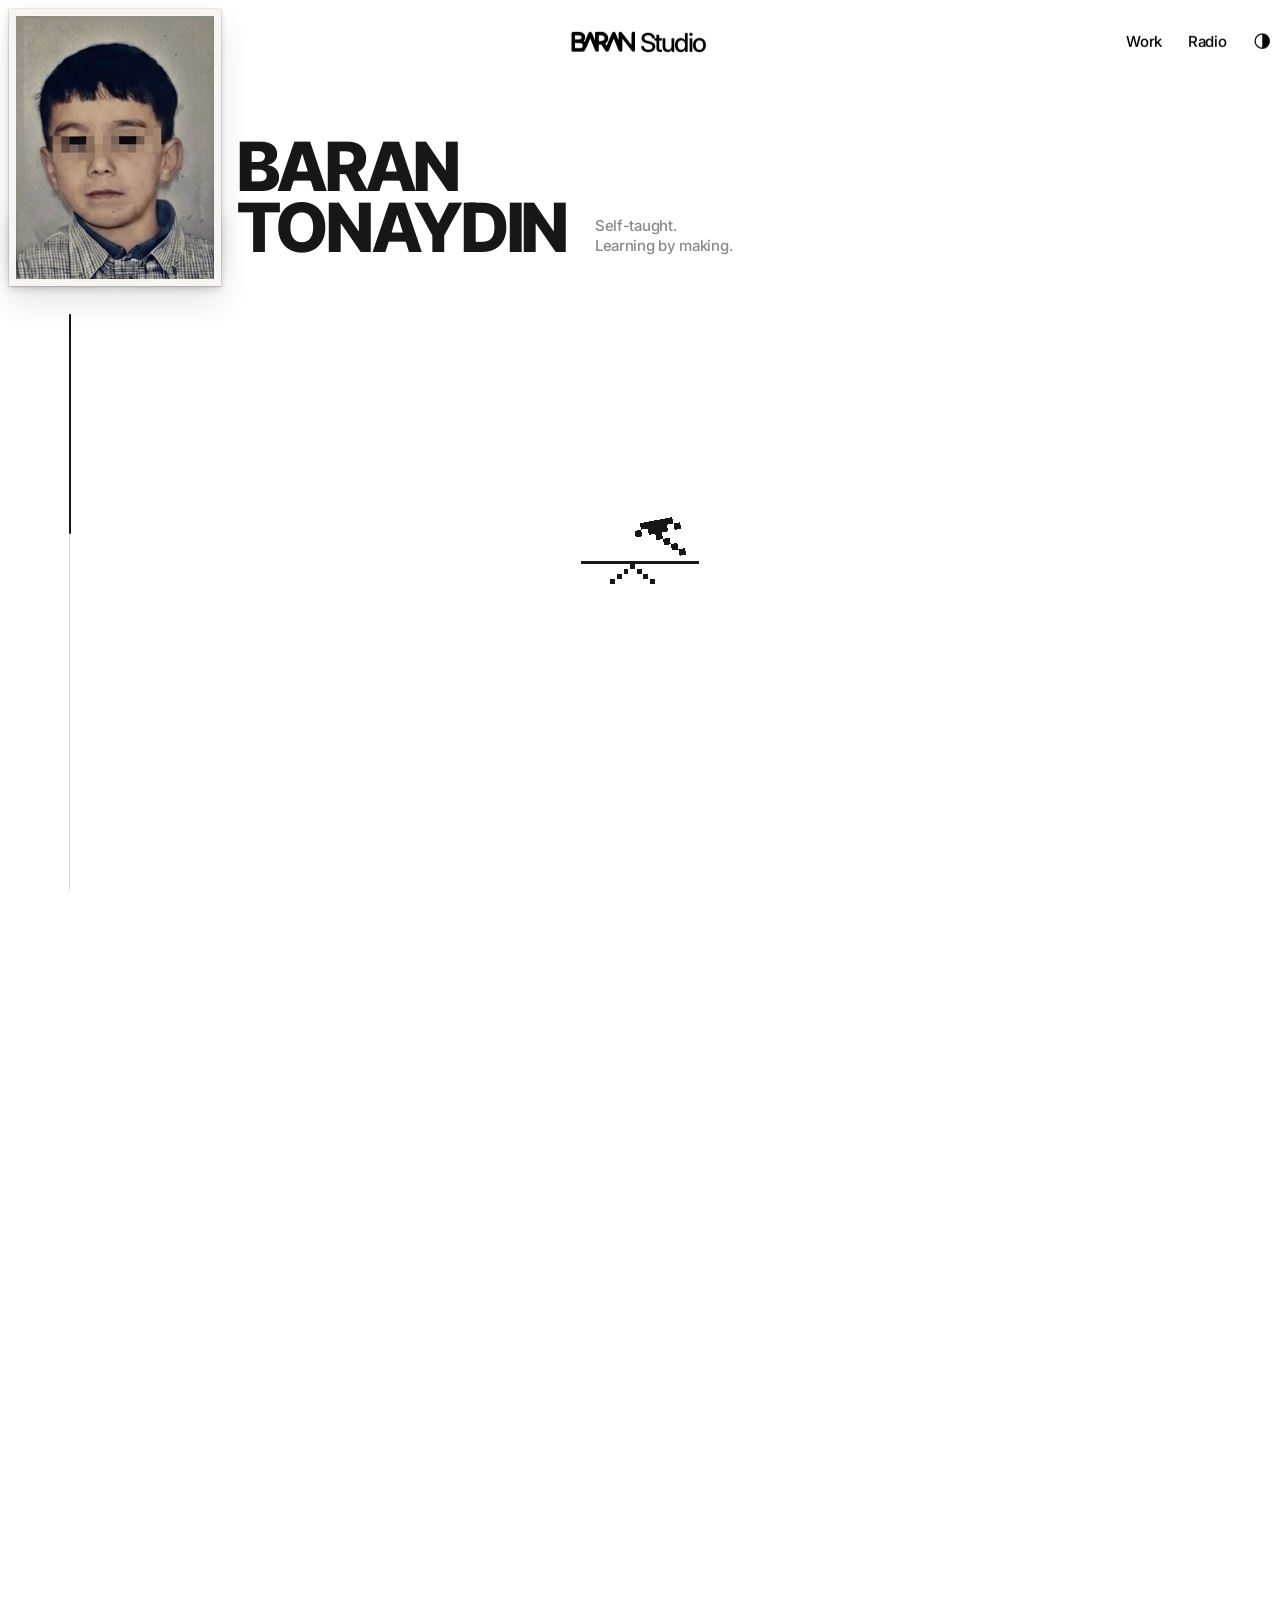
==== commit 52715abe: "Describe the site as a self-taught practice Co-Authored-By: Claude Opus 5.5 <noreply@anthropic.com>" ====
--- a/index.html
+++ b/index.html
@@ -65,7 +65,7 @@
 
   <div class="head__intro">
     <h1 class="head__name">Baran<br>TONAYDIN</h1>
-    <p class="head__about">Web design creator.</p>
+    <p class="head__about">Self-taught.<br>Learning by making.</p>
   </div>
 
   <div class="progress" aria-hidden="true">
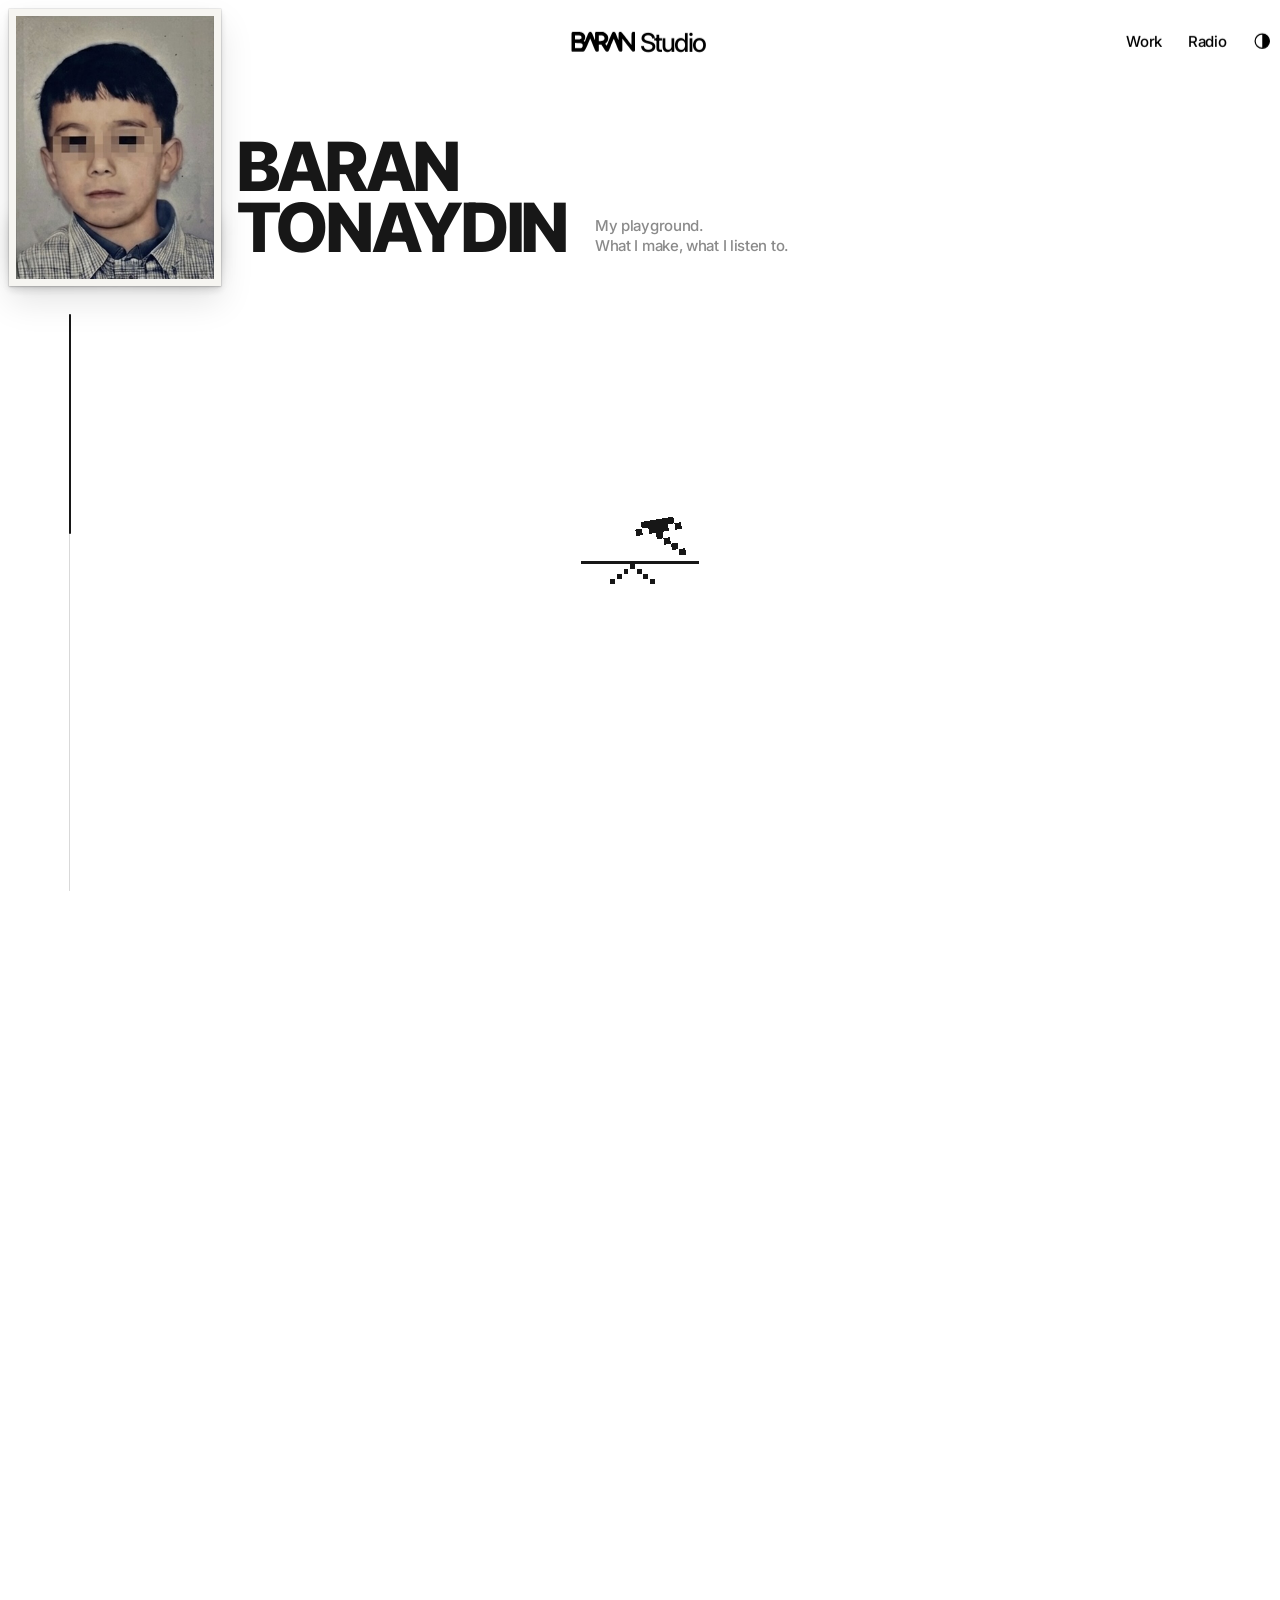
==== commit c56deefb: "Describe the site as a playground for work and music Co-Authored-By: Claude Opus 5.5 <noreply@anthro" ====
--- a/index.html
+++ b/index.html
@@ -65,7 +65,7 @@
 
   <div class="head__intro">
     <h1 class="head__name">Baran<br>TONAYDIN</h1>
-    <p class="head__about">Self-taught.<br>Learning by making.</p>
+    <p class="head__about">My playground.<br>What I make, what I listen to.</p>
   </div>
 
   <div class="progress" aria-hidden="true">
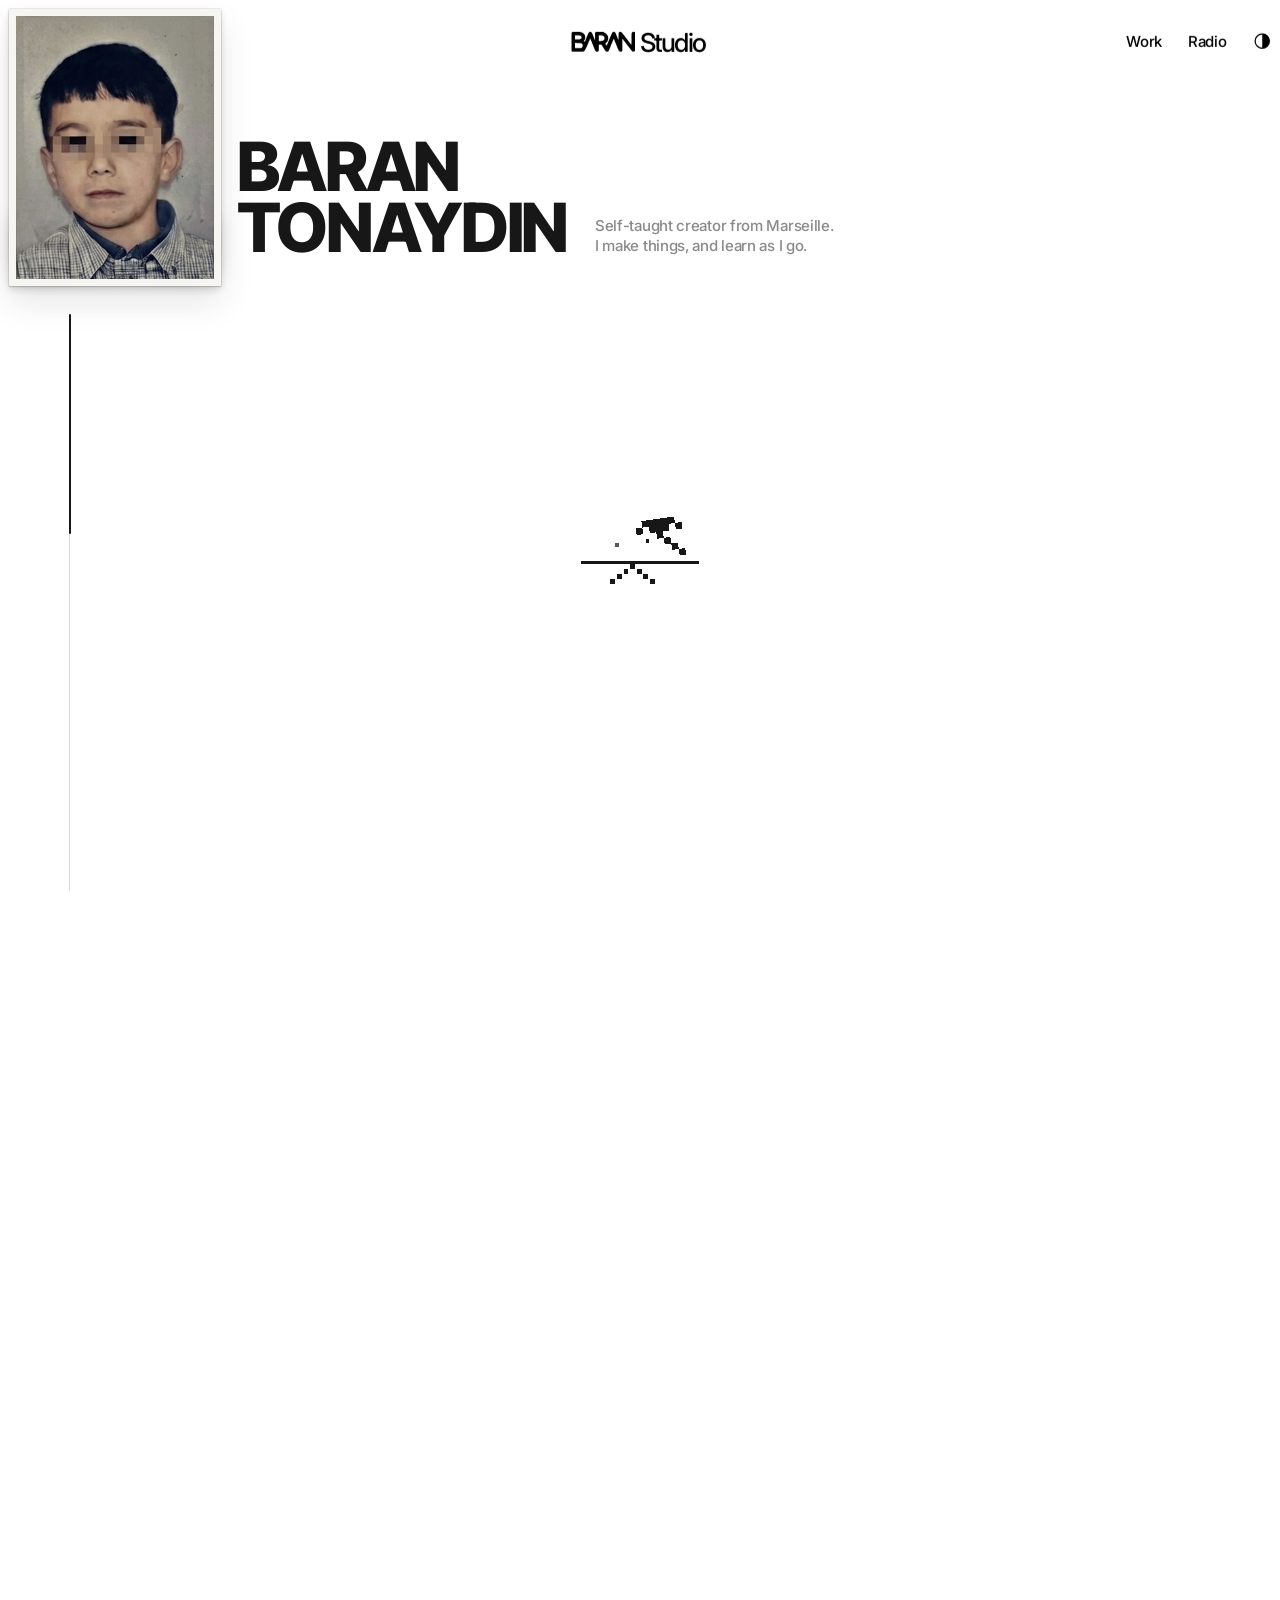
==== commit 7103363c: "Describe Baran rather than the site Co-Authored-By: Claude Opus 5.5 <noreply@anthropic.com>" ====
--- a/index.html
+++ b/index.html
@@ -65,7 +65,7 @@
 
   <div class="head__intro">
     <h1 class="head__name">Baran<br>TONAYDIN</h1>
-    <p class="head__about">My playground.<br>What I make, what I listen to.</p>
+    <p class="head__about">Self-taught creator from Marseille.<br>I make things, and learn as I go.</p>
   </div>
 
   <div class="progress" aria-hidden="true">
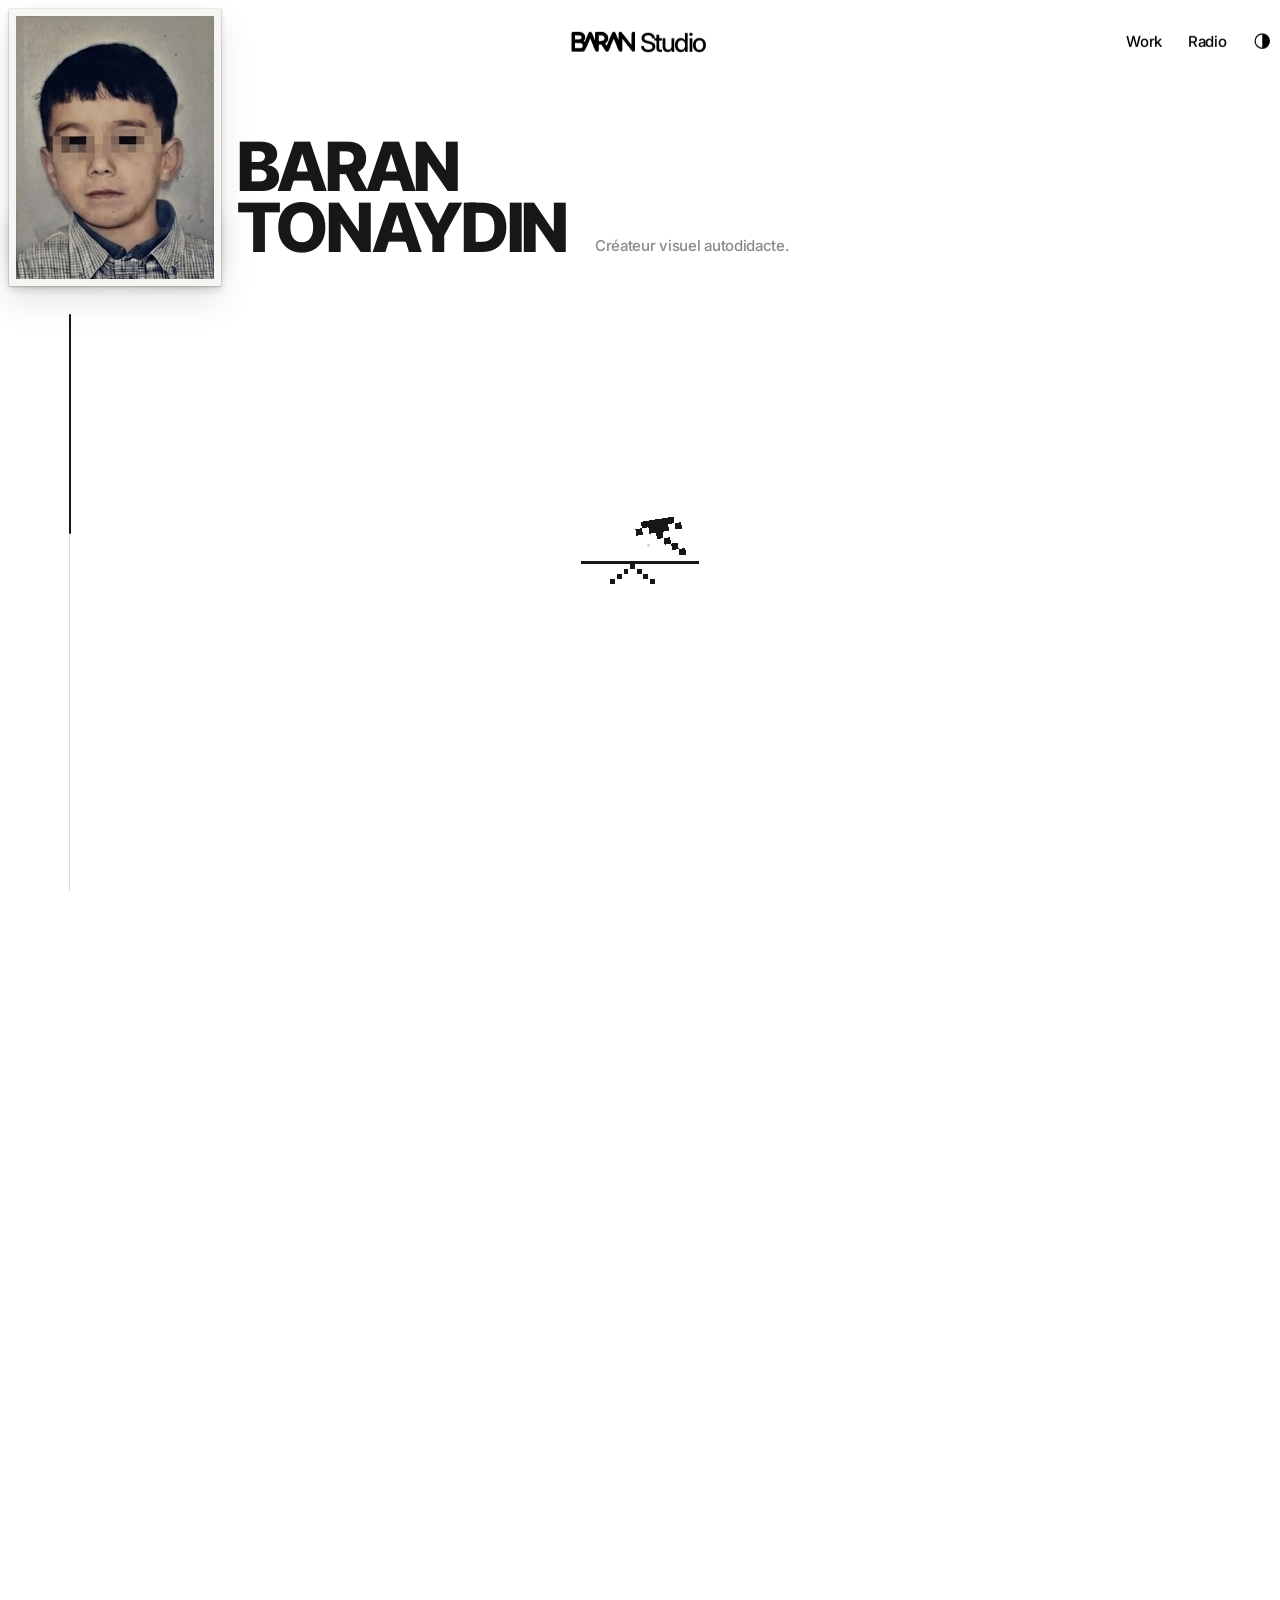
==== commit db7f9b67: "Describe Baran as a self-taught visual creator Co-Authored-By: Claude Opus 5.5 <noreply@anthropic.co" ====
--- a/index.html
+++ b/index.html
@@ -65,7 +65,7 @@
 
   <div class="head__intro">
     <h1 class="head__name">Baran<br>TONAYDIN</h1>
-    <p class="head__about">Self-taught creator from Marseille.<br>I make things, and learn as I go.</p>
+    <p class="head__about">Créateur visuel autodidacte.</p>
   </div>
 
   <div class="progress" aria-hidden="true">
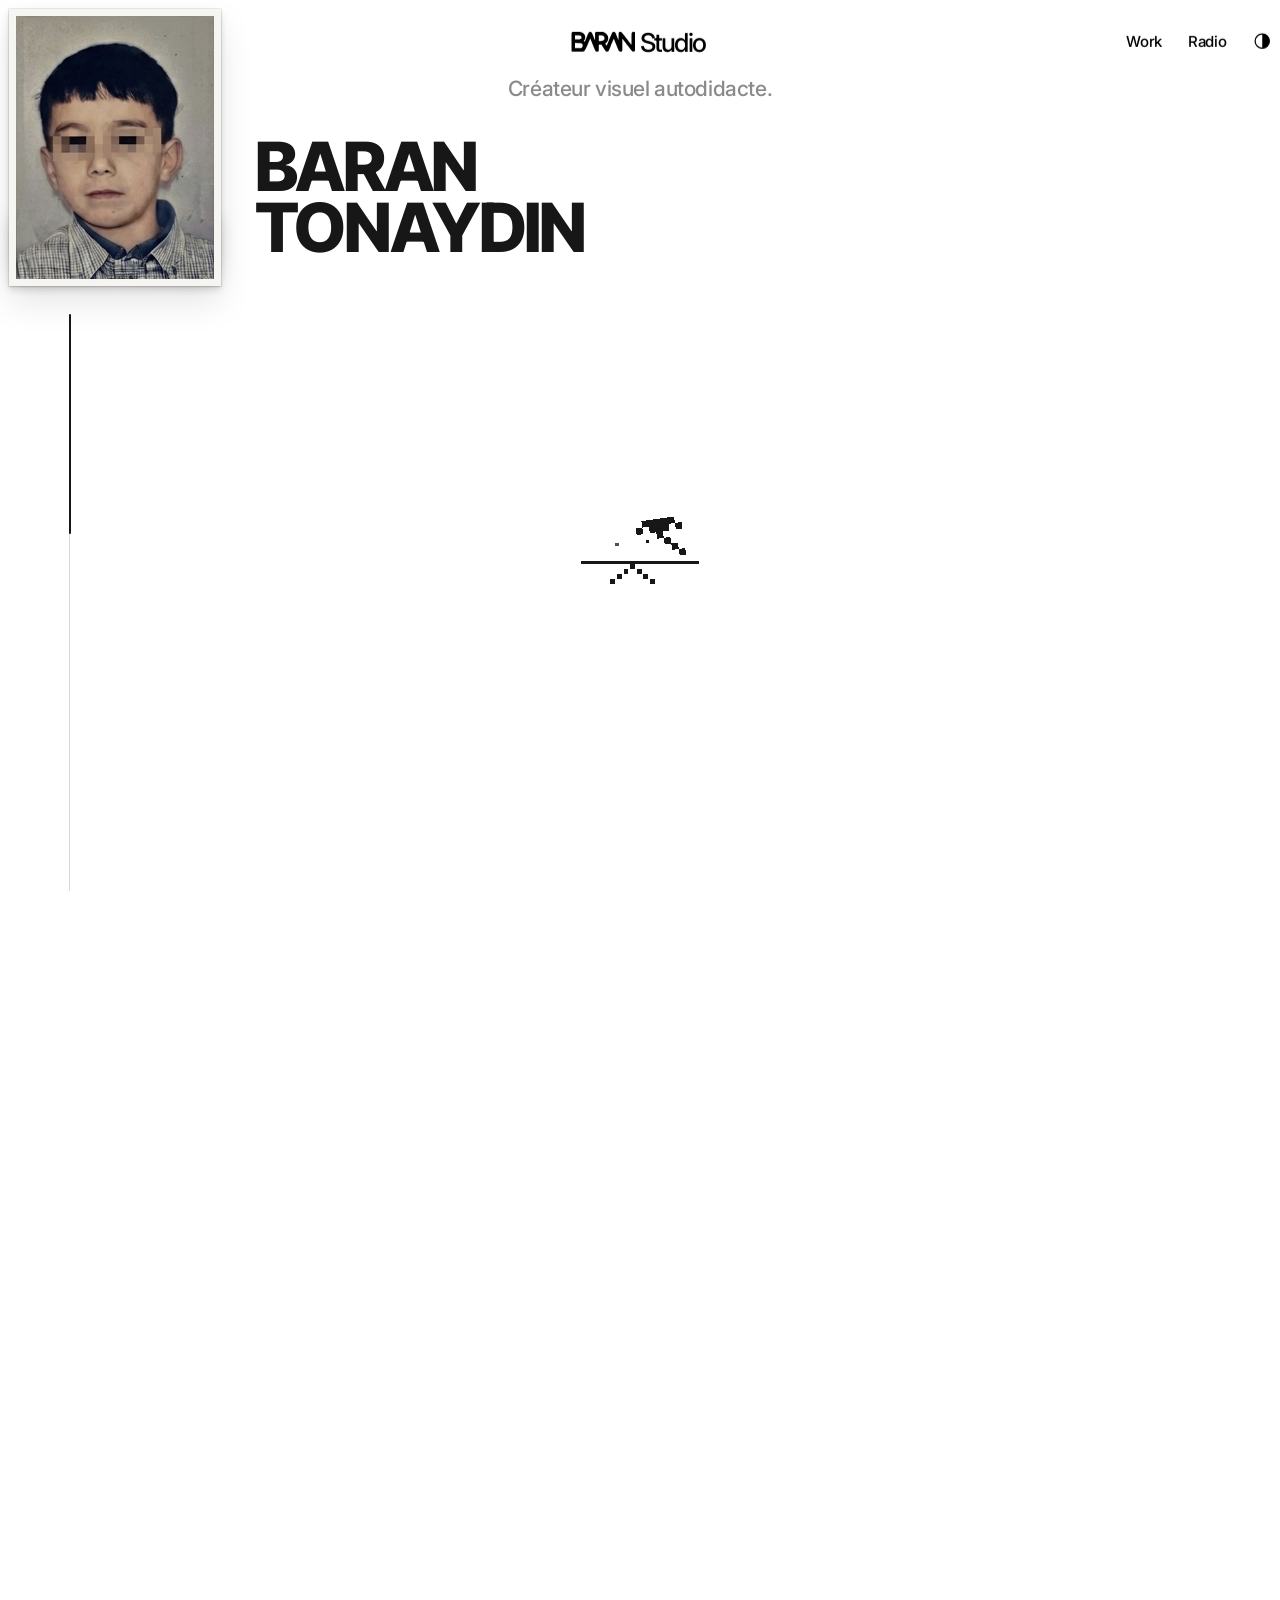
==== commit 6e3eab97: "Centre the description under the logo and the page name Co-Authored-By: Claude Opus 5.5 <noreply@ant" ====
--- a/index.html
+++ b/index.html
@@ -65,8 +65,8 @@
 
   <div class="head__intro">
     <h1 class="head__name">Baran<br>TONAYDIN</h1>
-    <p class="head__about">Créateur visuel autodidacte.</p>
   </div>
+  <p class="head__about">Créateur visuel autodidacte.</p>
 
   <div class="progress" aria-hidden="true">
     <span class="progress__thumb"></span>
--- a/style.css
+++ b/style.css
@@ -360,22 +360,16 @@
   opacity: 0.45;
 }
 
-/* The name and a line about the work, set against the foot of the large
-   photo like the caption of a portrait. The pair hangs off the photo's
-   bottom right corner, follows that corner as scrolling folds the photo
-   away, and is gone before the photo is half closed: the fade is a straight
-   line through --fold that the browser clamps at both ends. */
+/* The name, set beside the large photo like the caption of a portrait. Placed against the photo's full size, but part of
+   the page rather than pinned: when scrolling folds the photo away, it
+   does not follow it and simply scrolls off with the rest of the page. */
 .head__intro {
-  position: fixed;
-  left: calc(var(--pad) + var(--photo-big) * var(--fold, 1) + clamp(10px, 1.2vw, 16px));
-  /* A little above the photo's bottom edge, the lift shrinking with it. */
-  top: calc(var(--pad) + (var(--photo-big) * 409 / 314 - clamp(16px, 2.2vw, 30px)) * var(--fold, 1));
+  position: absolute;
+  left: calc(var(--pad) + var(--photo-big) + clamp(18px, 2.6vw, 40px));
+  /* A little above the photo's bottom edge. */
+  top: calc(var(--pad) + var(--photo-big) * 409 / 314 - clamp(16px, 2.2vw, 30px));
   transform: translateY(-100%);
   z-index: 9;
-  display: flex;
-  align-items: flex-end;
-  gap: clamp(16px, 2.2vw, 32px);
-  opacity: calc((var(--fold, 1) - 0.55) / 0.45);
   /* Arrives once the photo has nearly finished opening. */
   animation: name-in 0.9s var(--ease) 1.1s backwards;
 }
@@ -397,30 +391,49 @@
   white-space: nowrap;
 }
 
-/* Quiet beside the name: the page links' type, a step lighter in colour,
-   resting on the same baseline as the last line of the name. */
+/* Quiet, centred under the logo and the page's name: the page links' type,
+   larger and a step lighter in colour. Like the name, it belongs to the page
+   and scrolls away with it. */
 .head__about {
+  position: absolute;
+  left: 50%;
+  top: calc(var(--pad) + var(--photo-small-h) / 2 + clamp(20px, 2.6vw, 34px));
+  transform: translateX(-50%);
+  z-index: 9;
+  width: max-content;
   max-width: 24ch;
-  /* The capitals' line box runs a little below their baseline. */
-  margin-bottom: 0.15em;
+  text-align: center;
   font-family: "Inter", "Helvetica Neue", Arial, sans-serif;
-  font-size: clamp(12px, 1.3vw, 15px);
+  font-size: clamp(15px, 1.75vw, 21px);
   font-weight: 500;
   line-height: 1.3;
   letter-spacing: -0.02em;
   color: var(--muted);
-}
-
-/* No room beside the name on a phone: the line drops beneath it instead. */
+  animation: about-in 0.9s var(--ease) 1.1s backwards;
+}
+
+[data-veil] .head__about {
+  animation-delay: 3.25s;
+}
+
+@keyframes about-in {
+  from { opacity: 0; transform: translate(-50%, -6px); }
+}
+
+/* On a phone the name already fills the space under the logo, so the line
+   sits beneath the name instead, aligned with it. */
 @media (max-width: 700px) {
   .head__about {
-    position: absolute;
-    top: calc(100% + 10px);
-    left: 0;
-    margin: 0;
-    width: max-content;
-    max-width: min(24ch, calc(100vw - 100% - 2 * var(--pad)));
+    left: calc(var(--pad) + var(--photo-big) + clamp(18px, 2.6vw, 40px));
+    top: calc(var(--pad) + var(--photo-big) * 409 / 314 - clamp(16px, 2.2vw, 30px) + 10px);
+    transform: none;
+    text-align: left;
+    animation-name: name-in-below;
   }
+}
+
+@keyframes name-in-below {
+  from { opacity: 0; transform: translateX(-8px); }
 }
 
 @keyframes name-in {
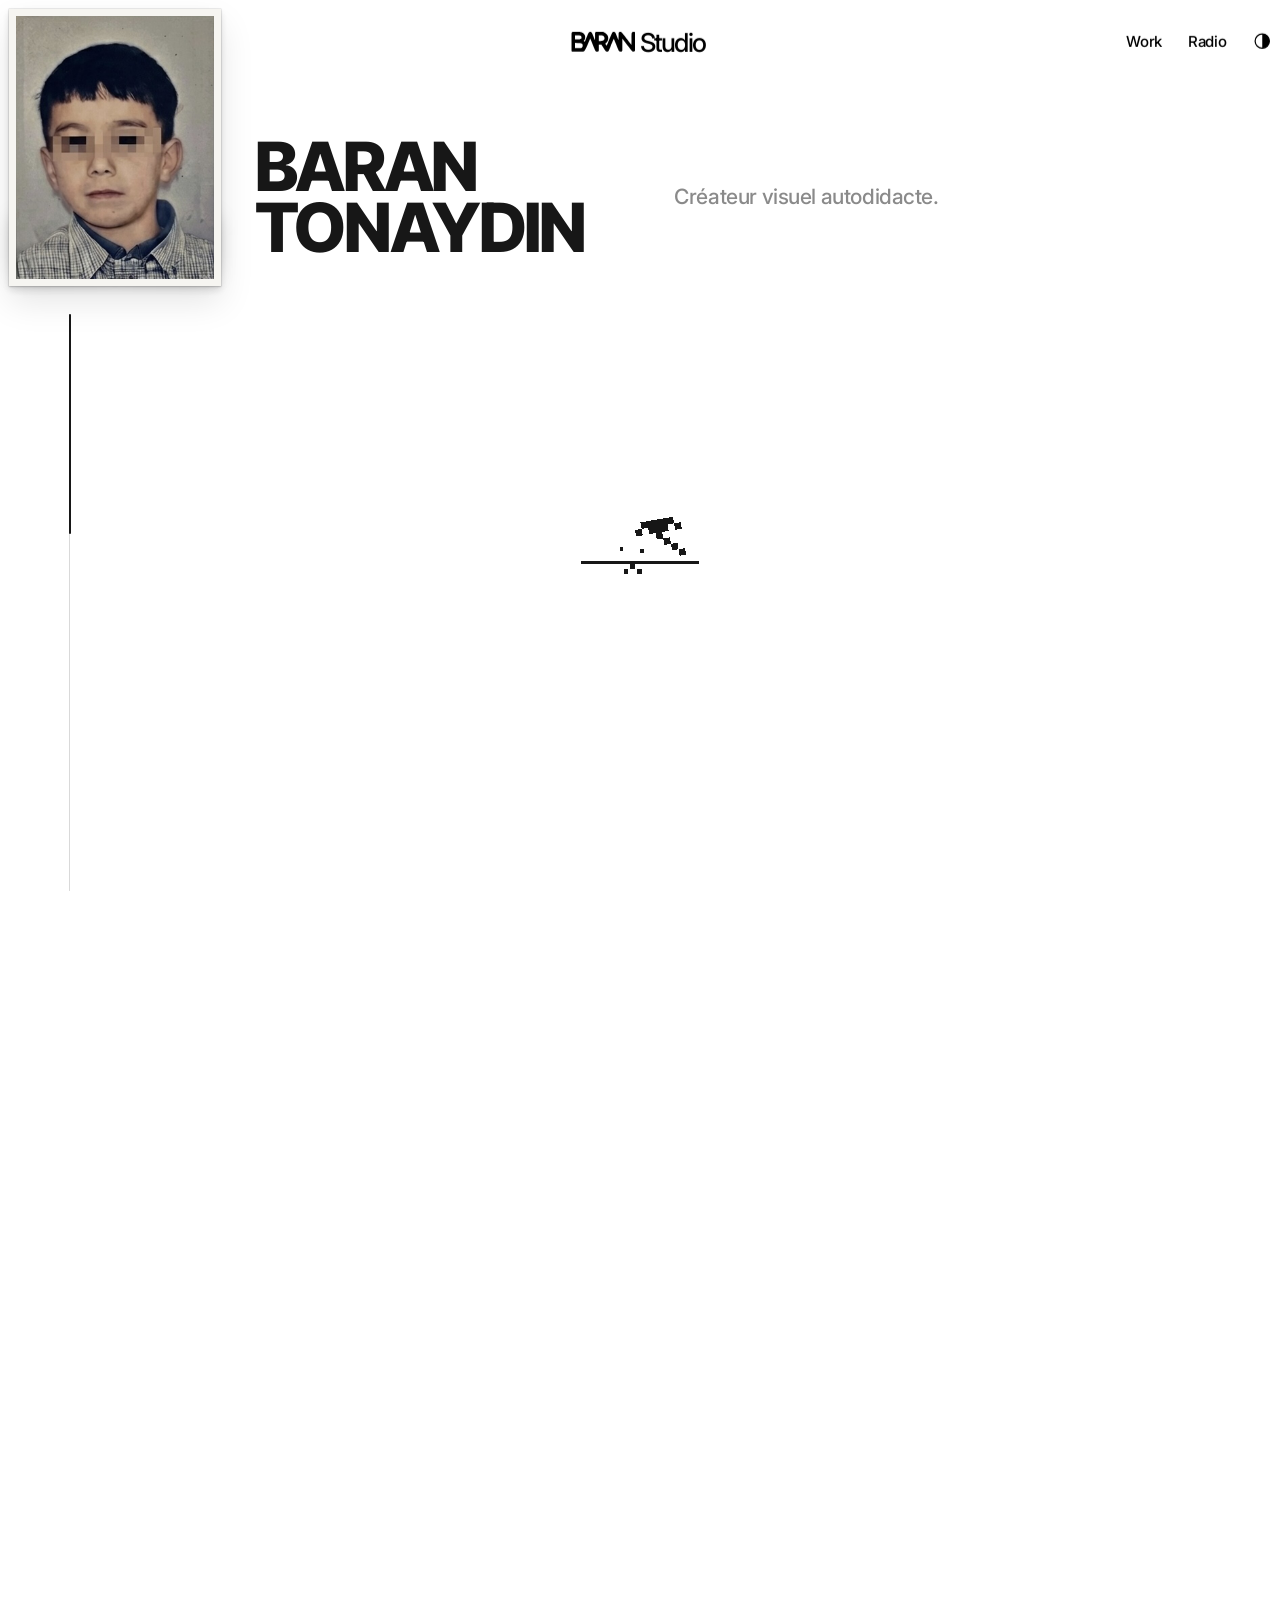
==== commit 67a54ce3: "Put the description back beside the name and fade both before the header Co-Authored-By: Claude Opus" ====
--- a/index.html
+++ b/index.html
@@ -65,8 +65,8 @@
 
   <div class="head__intro">
     <h1 class="head__name">Baran<br>TONAYDIN</h1>
+    <p class="head__about">Créateur visuel autodidacte.</p>
   </div>
-  <p class="head__about">Créateur visuel autodidacte.</p>
 
   <div class="progress" aria-hidden="true">
     <span class="progress__thumb"></span>
--- a/style.css
+++ b/style.css
@@ -360,7 +360,8 @@
   opacity: 0.45;
 }
 
-/* The name, set beside the large photo like the caption of a portrait. Placed against the photo's full size, but part of
+/* The name and a line about Baran, set beside the large photo like the
+   caption of a portrait. Placed against the photo's full size, but part of
    the page rather than pinned: when scrolling folds the photo away, it
    does not follow it and simply scrolls off with the rest of the page. */
 .head__intro {
@@ -370,6 +371,12 @@
   top: calc(var(--pad) + var(--photo-big) * 409 / 314 - clamp(16px, 2.2vw, 30px));
   transform: translateY(-100%);
   z-index: 9;
+  display: flex;
+  align-items: center;
+  gap: clamp(48px, 7vw, 120px);
+  /* Faded out by the script as it scrolls up towards the header, so it is
+     gone before it can run over the logo. */
+  opacity: var(--intro-fade, 1);
   /* Arrives once the photo has nearly finished opening. */
   animation: name-in 0.9s var(--ease) 1.1s backwards;
 }
@@ -391,49 +398,26 @@
   white-space: nowrap;
 }
 
-/* Quiet, centred under the logo and the page's name: the page links' type,
-   larger and a step lighter in colour. Like the name, it belongs to the page
-   and scrolls away with it. */
+/* Quiet beside the name: the page links' type, larger, a step lighter in
+   colour, set well clear of it and level with its middle. */
 .head__about {
-  position: absolute;
-  left: 50%;
-  top: calc(var(--pad) + var(--photo-small-h) / 2 + clamp(20px, 2.6vw, 34px));
-  transform: translateX(-50%);
-  z-index: 9;
-  width: max-content;
   max-width: 24ch;
-  text-align: center;
   font-family: "Inter", "Helvetica Neue", Arial, sans-serif;
   font-size: clamp(15px, 1.75vw, 21px);
   font-weight: 500;
   line-height: 1.3;
   letter-spacing: -0.02em;
   color: var(--muted);
-  animation: about-in 0.9s var(--ease) 1.1s backwards;
-}
-
-[data-veil] .head__about {
-  animation-delay: 3.25s;
-}
-
-@keyframes about-in {
-  from { opacity: 0; transform: translate(-50%, -6px); }
-}
-
-/* On a phone the name already fills the space under the logo, so the line
-   sits beneath the name instead, aligned with it. */
+}
+
+/* No room beside the name on a phone: the line drops beneath it instead. */
 @media (max-width: 700px) {
   .head__about {
-    left: calc(var(--pad) + var(--photo-big) + clamp(18px, 2.6vw, 40px));
-    top: calc(var(--pad) + var(--photo-big) * 409 / 314 - clamp(16px, 2.2vw, 30px) + 10px);
-    transform: none;
-    text-align: left;
-    animation-name: name-in-below;
+    position: absolute;
+    top: calc(100% + 10px);
+    left: 0;
+    width: max-content;
   }
-}
-
-@keyframes name-in-below {
-  from { opacity: 0; transform: translateX(-8px); }
 }
 
 @keyframes name-in {
